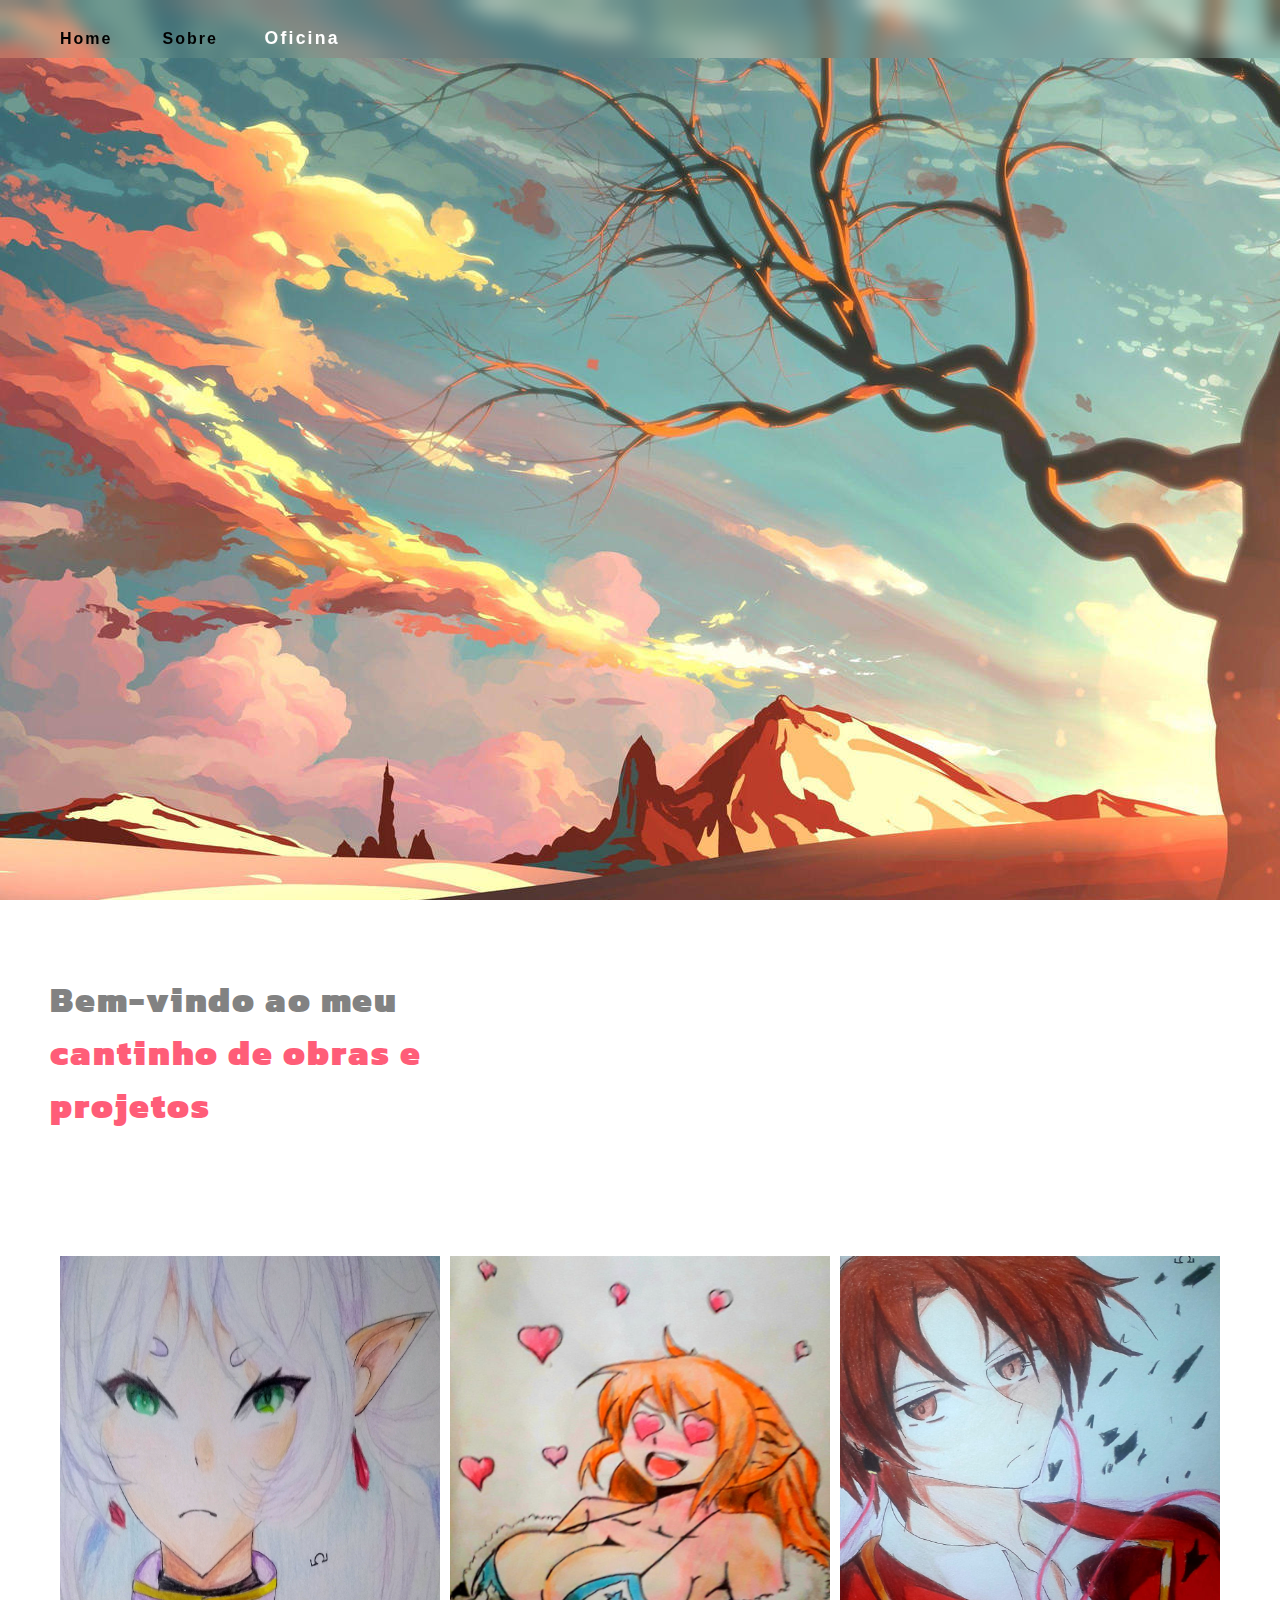
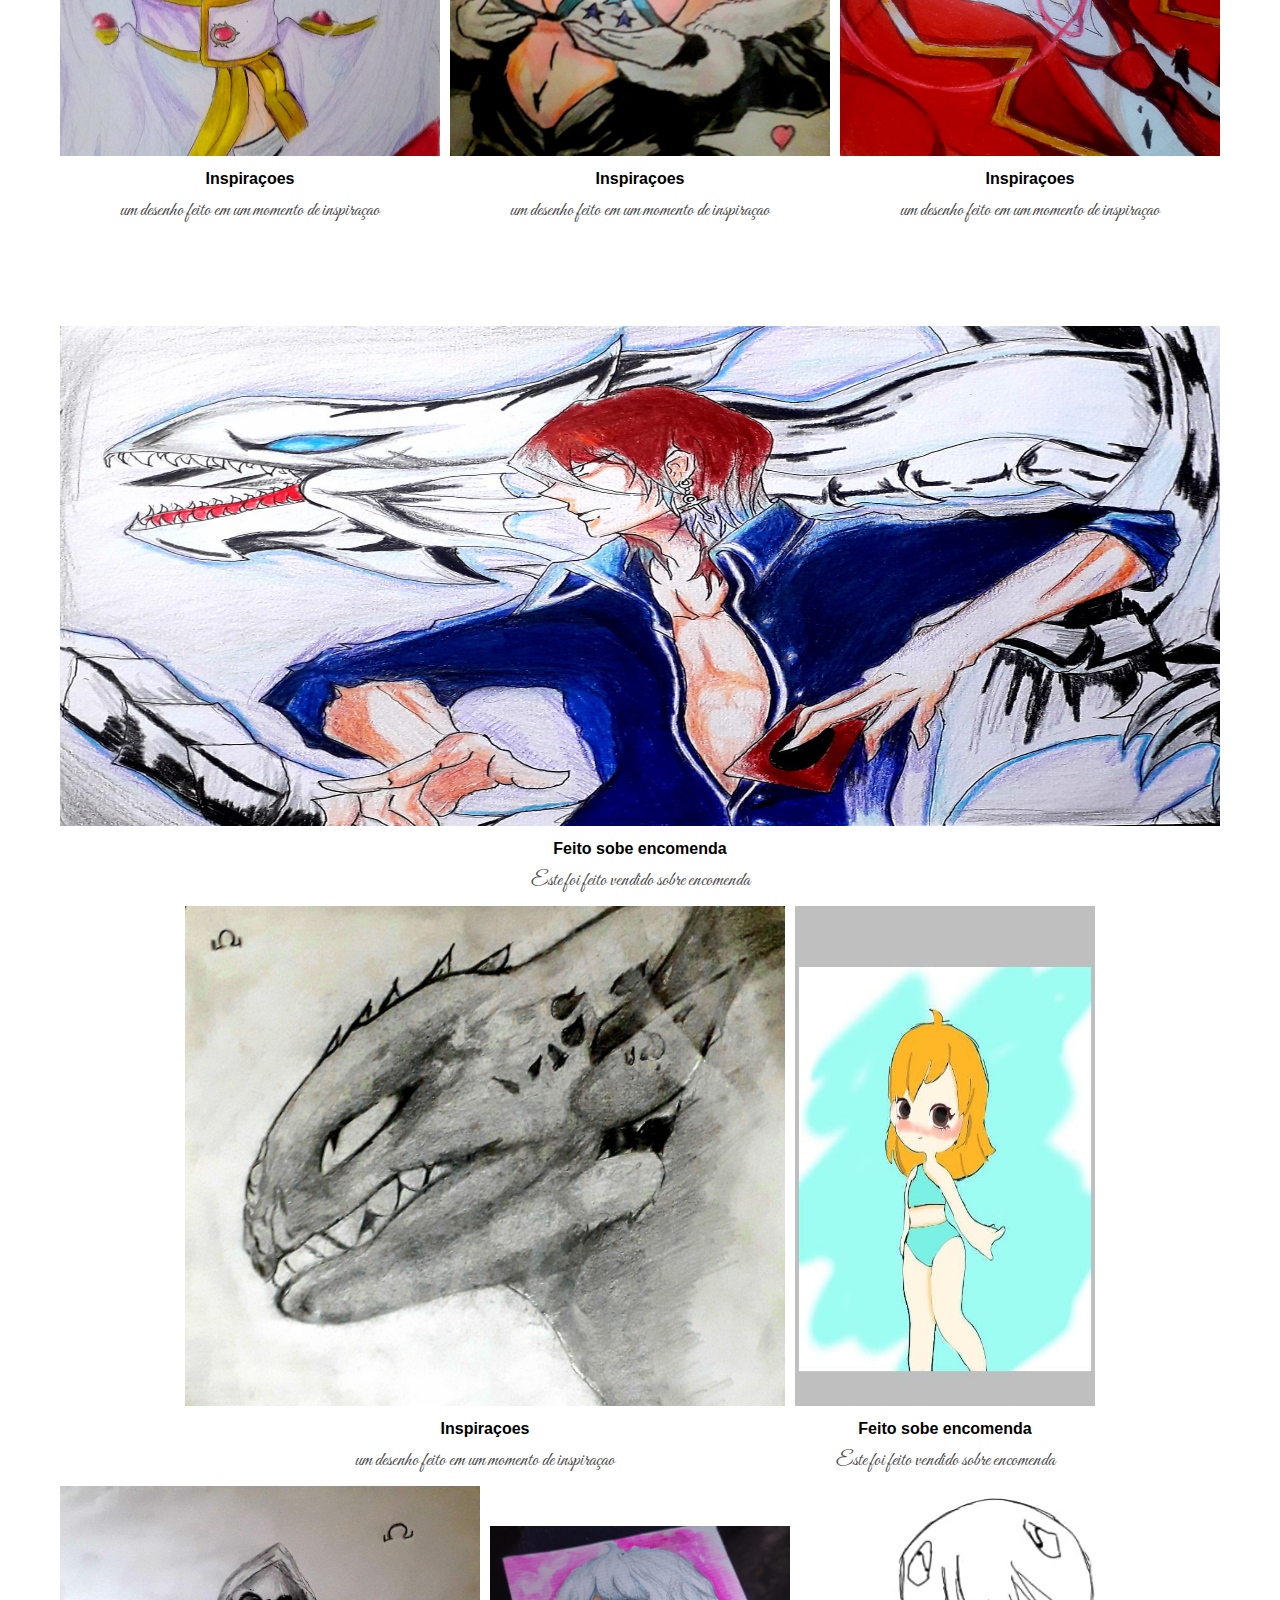
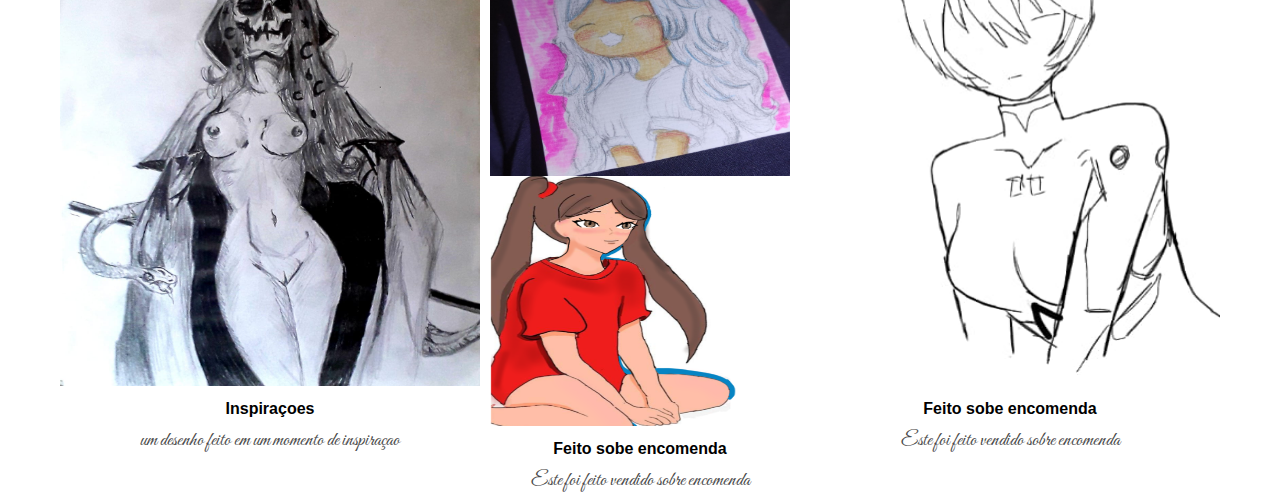
==== Html/Meus_projetos.html @ 12d9eed0 "terminado" ====
<!DOCTYPE html>
<html lang="pt-br">
<head>
    <meta charset="UTF-8">
    <meta name="viewport" content="width=device-width, initial-scale=1.0">

    <link rel="stylesheet" href="../global.css">
    <link rel="stylesheet" href="../Css/projetos.css">
    <link rel="stylesheet" href="../Css/responsive.css">
   
    <link rel="shortcut icon" href="../image/marcador.png" type="image/x-icon">
    <title>Meus Projetos</title>
</head>
<body>
    <header>
        <div id="link">
            <a href="../index.html">Home</a>
            <a href="../Html/Sobre.html" id="Principal" >Sobre</a>
            <a href="" style="color: white; scale: 1.1; 
                
            ">Oficina</a>
        </div>
    </header>
    <div class="texto">
        <h1>Bem-vindo ao meu <b>cantinho de obras e projetos</b></h1>
    </div>
   <div class="container">
    
    <div class="flex">
            <div class="div_flex"><img src="../image/desnhos/freiren.jpg" alt="">
                <h4>Inspiraçoes</h4>
                <p>um desenho feito em um momento de inspiraçao</p>
            </div>
            <div class="div_flex"><img src="../image/desnhos/nami.jpg" alt="">
                <h4>Inspiraçoes</h4>
                <p>um desenho feito em um momento de inspiraçao</p>
            </div>
            <div class="div_flex"><img src="../image/desnhos/yuki.jpg" alt="">
                <h4>Inspiraçoes</h4>
                <p>um desenho feito em um momento de inspiraçao</p>
            </div>
        </div>
    <div class="div_flex total"><img src="../image/desnhos/kaiba.jpg" alt="">
            <h4>Feito sobe encomenda</h4>
            <p>Este foi feito vendido sobre encomenda</p>
    </div>
    <div class="flex">
        <div class="div_flex maior"><img src="../image/desnhos/bangula.jpg" alt="">
            <h4>Inspiraçoes</h4>
            <p>um desenho feito em um momento de inspiraçao</p>
        </div>
        <div class="div_flex menor"><img src="../image/desnhos/chibi (1).jpg" alt="">
            <h4>Feito sobe encomenda</h4>
            <p>Este foi feito vendido sobre encomenda</p>
        </div>
    </div>
    <div class="flex">
        <div class="div_flex"><img src="../image/desnhos/morte.jpg" alt="">
            <h4>Inspiraçoes</h4>
            <p>um desenho feito em um momento de inspiraçao</p>
        </div>
        <div class="grid">

            <div class="div_flex"><img src="../image/desnhos/yumi.jpg" alt="">
            
            </div>

            <div class="div_flex"><img src="../image/desnhos/digital.png" alt="">
                <h4>Feito sobe encomenda</h4>
            <p>Este foi feito vendido sobre encomenda</p>
            </div>
        </div>
        <div class="div_flex"><img src="../image/desnhos/rascunho.jpg" alt="">
            <h4>Feito sobe encomenda</h4>
            <p>Este foi feito vendido sobre encomenda</p>
        </div>
    </div>



</div>

<footer>

</footer>
</body>
</html>
---- global.css ----
@import url('https://fonts.googleapis.com/css2?family=Kanit:ital,wght@0,100;0,200;0,300;0,400;0,500;0,600;0,700;0,800;0,900;1,100;1,200;1,300;1,400;1,500;1,600;1,700;1,800;1,900&family=Montserrat:ital,wght@0,100..900;1,100..900&family=Playwrite+MX+Guides&display=swap');
@import url('https://fonts.googleapis.com/css2?family=Montserrat:ital,wght@0,100..900;1,100..900&family=Playwrite+MX+Guides&display=swap');


@import url('https://fonts.googleapis.com/css2?family=Great+Vibes&family=Kanit:ital,wght@0,100;0,200;0,300;0,400;0,500;0,600;0,700;0,800;0,900;1,100;1,200;1,300;1,400;1,500;1,600;1,700;1,800;1,900&family=Montserrat:ital,wght@0,100..900;1,100..900&family=Playwrite+MX+Guides&display=swap');
body{
    margin: 0;
    padding: 0;
}
body::-webkit-scrollbar {
    width: 8px;
    border-radius: 20%;               /* width of the entire scrollbar */
  }
  
  body::-webkit-scrollbar-track {
    background: rgb(255, 192, 203);        /* color of the tracking area */
  }
  
  body::-webkit-scrollbar-thumb {
    background-color: rgb(190, 190, 234);    /* color of the scroll thumb */
    border-radius: 20px;       /* roundness of the scroll thumb */
}
h1{
  color: rgb(53, 53, 53);
  letter-spacing: 2px;
  font-size: 35px;
  font-family: "Kanit", sans-serif;
font-weight: 900;
font-style: normal;
}
---- Css/projetos.css ----
header{
    width: 100%;
    height: 100vh;
    background-image: url('../image/Artes/fundo_meus_projetos.jpg');
    background-position: center;
    background-repeat: no-repeat;
    background-size:100 100;
   

}

.texto{
    padding: 50px;
    width: 400px;
}
.texto h1{
    color: rgb(130, 130, 130);
}
b{
    color: rgb(255, 93, 120);
}
.container{
    padding: 50px 60px 0px 60px;
}
.flex{
    display: flex;
        gap: 10px;
    justify-content: center;
    align-items: center;
  
}
.div_flex{
    width: 450px;
    height: 500px;
    margin-bottom: 80px;
}
.div_flex h4{
    font-family: Arial, Helvetica, sans-serif;
    text-align: center;
    margin-top: 10px;
    margin-bottom: 0px;
}
.div_flex p{
    color: rgb(73, 73, 73);
    font-family: "Great vibes", serif;
    font-weight: 100;
    font-style: normal;
    text-align: center;
    font-size: 20px;
    margin-top: 10px;
    margin-bottom: 20px;
}
.div_flex img{
    width: 100%;
    height: 100%;
}
.total{
    margin-top: 90px;
    width: 100%;
    height: 500px;
    margin-bottom: 80px;
}
.grid{
    display: grid;
}
.grid .div_flex{
    margin-bottom: 0px;
    height: 250px;
    width: 300px;

}
#link{
    align-items: center;

    padding: 10px;
    display: flex;
    padding-top:30px ;
    align-items: center;
    backdrop-filter: blur(10px);
}

#link a{
    color: black;
    font-family: Arial, Helvetica, sans-serif;
    font-weight: bold;
    text-decoration: none;
    letter-spacing: 2px;
    margin-left: 20px;
    
    position: relative;
    margin-left: 50px;
    
    
}

#link a::after{
    content: "";
    position: absolute;
    width: 0%;
    height: 2px;
    background-color: black;
    bottom: -30%;
    transition: .2s linear;
    left: 0;
    
}

#link a:hover::after{
    width: 100%;
}
.menor{
    width: 300px;
}
.maior{
    width: 600px;
}
---- Css/responsive.css ----
@media (max-width: 768px) {
   #personagem #fundo{
      height: 100%;
      border-radius: 50%;
      
   }
  
   .div.flex{
      display: grid;
      
   }
   .div.flex .caixa{
      width: 80%;
   }
   #link span{
      display: block;
   }
   header{
      width: 100vw;
   }
   
   #mobila{
      display: none;
   }
   #texto{
      width: 100%;
      color: black;
      background-color: white;
      padding: 0;
      align-items: center;
      text-align: center;
      padding-top: 100px;
   }
   .sobre{
      display:grid;
   }
   .sobre .ordem{
      display: grid;
   }
   .sobre .caixa{
      width: 80%;
      margin-bottom: 50px;
   }
   #contatos{
      width: 40%;
   }
  .sobre .frase_dia{
      width: 92%;
      height: 100%;
      left: 0;
   }
   
}
@media (max-width: 632px){
   .flex{
      display: grid;
   }
   .flex .div_flex img{
      width: 100%;
   }
   .grid .div_flex{
     width: 100%;
     margin-bottom: 80px;
  
  }
  .menor{
   width: 100%;
}
.maior{
   width: 100%;
}
header{
   width: 100%;
}
   #falando_mim{
      padding-left: 10px;
      display: grid;
   }
   #fala{
      max-width: 400px;
      margin-bottom: 20px;

   }
   #meio{
      left: 10%;
   }

}
@media (max-width: 470px){
  
   .sobre .frase_dia{
      display: none;
   }
   .eu #lado{
      margin-top: 10px;
   }

   #fala{
      max-width: 300px;
   }
}
@media (max-width: 370px){
   #fala{
      max-width: 200px;
   }
}
@media (max-width: 300px){
   .sobre .frase_dia{
      display: none;
   }
  
   #falando_mim div img{
      width: 150px;
   }
   #falando_mim  #chibi{
      width: 150px;
   }
   #falando_mim .risca{
      width: 150px;
   }
   .sobre button{
      margin-left: 25px;
      margin-right: 0;
   }
   #personagem{
      margin-left: 50px;
      
   }
   #personagem #fundo{
      height: 100%;
      border-radius: 50%;
      
   }
   #personagem #fundo img{
      height: 100%;
      
   }
  
  

}
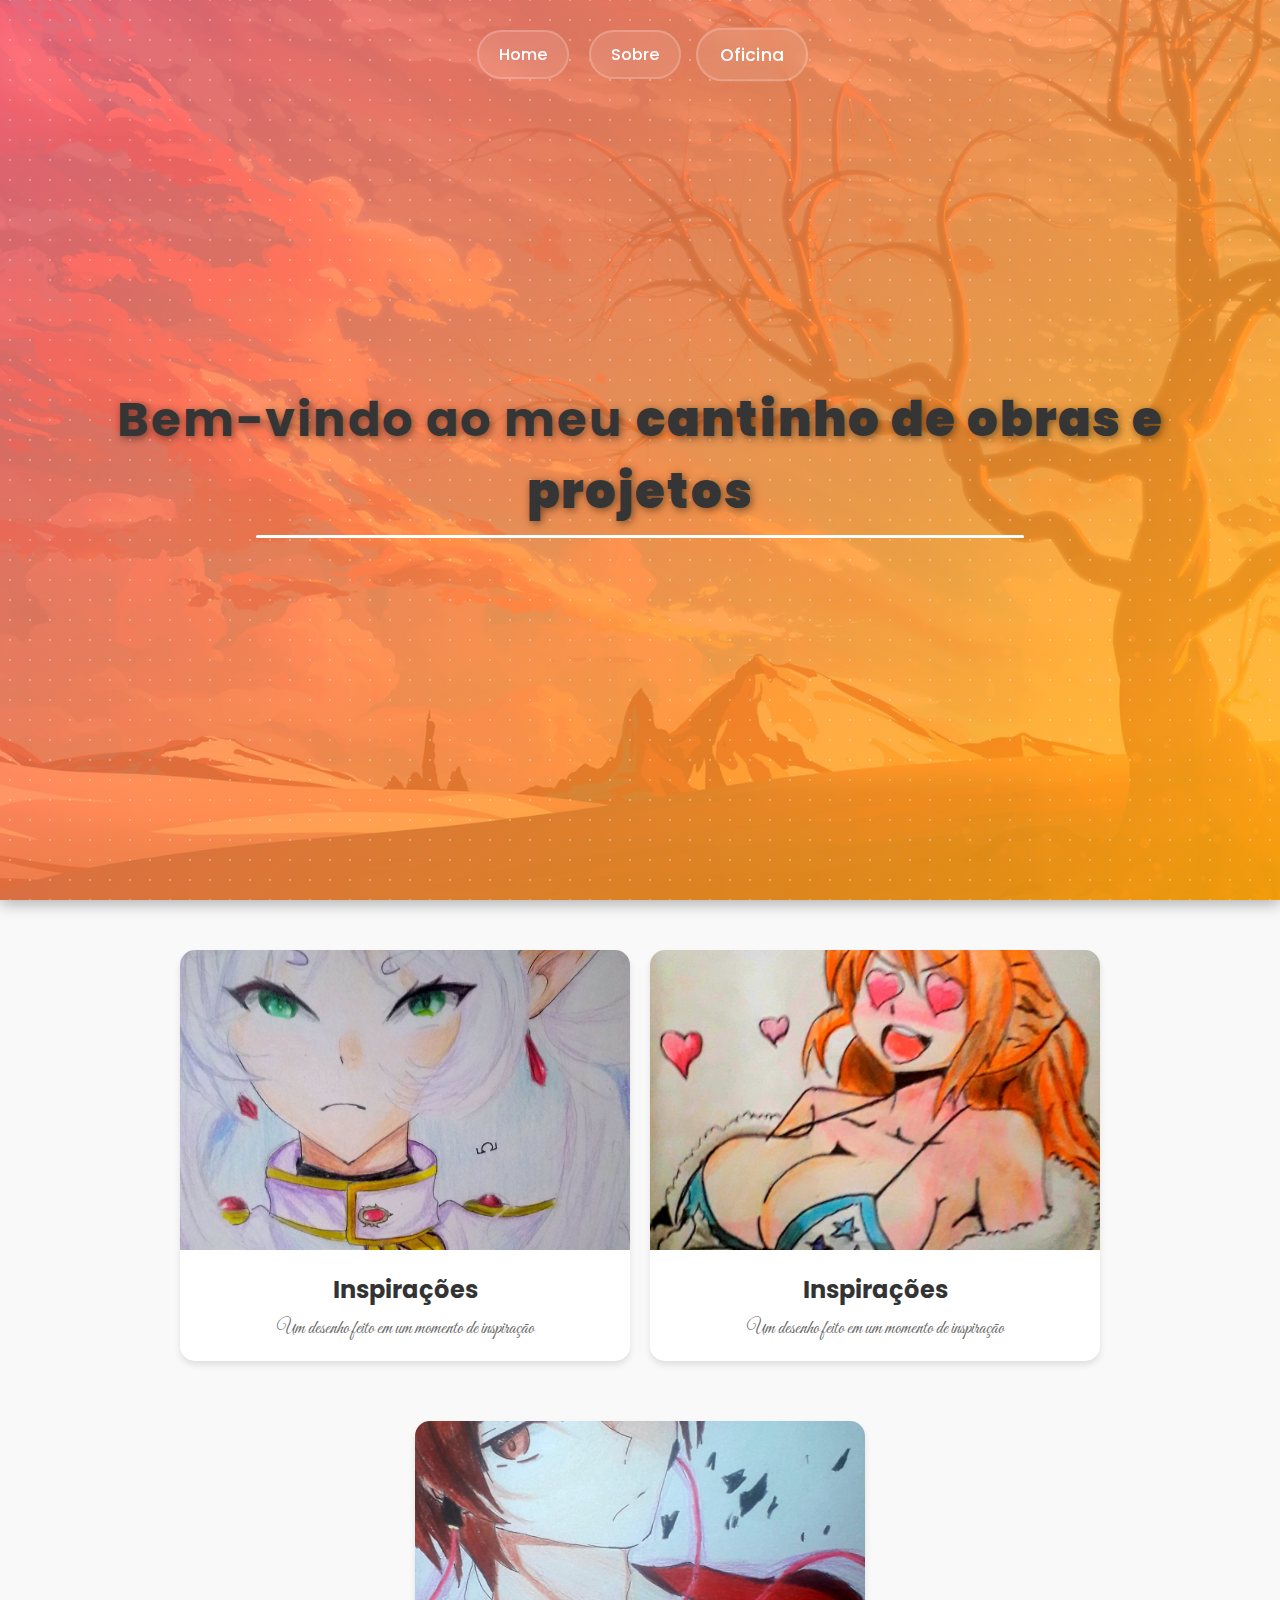
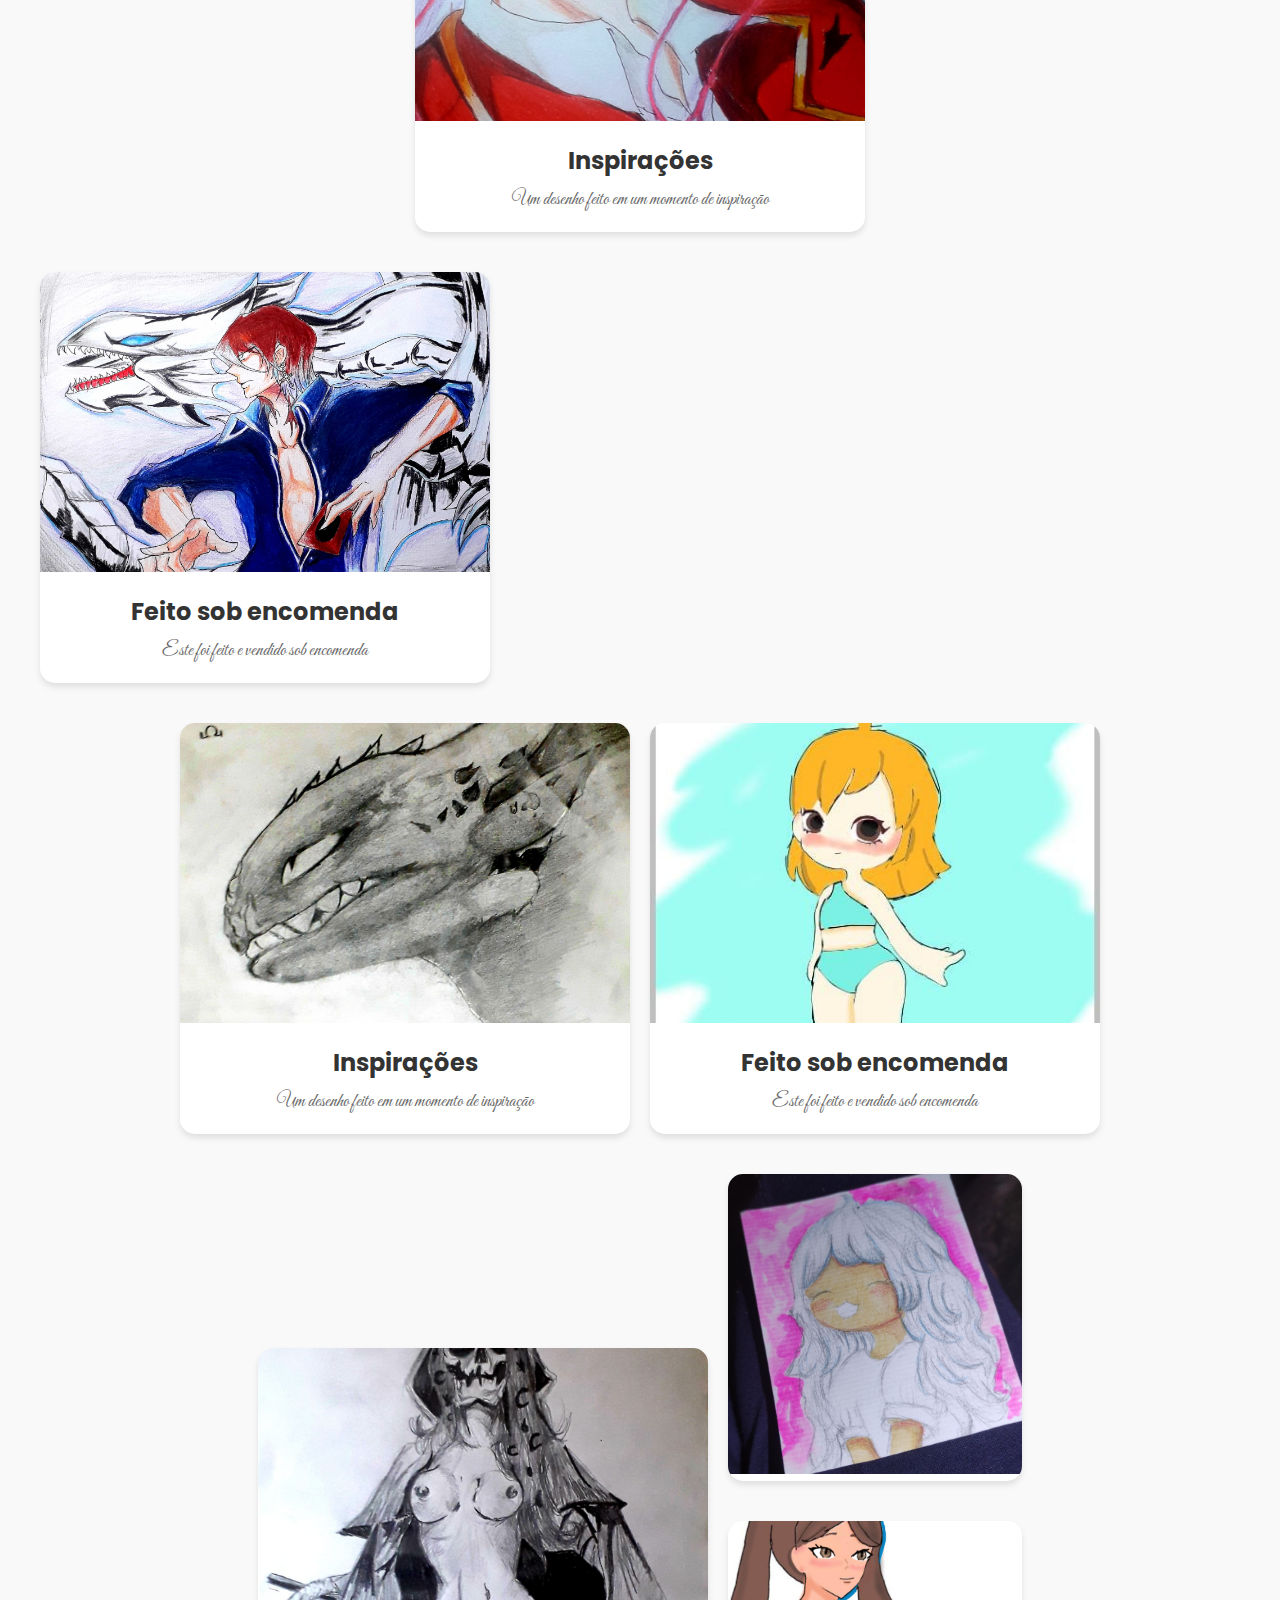
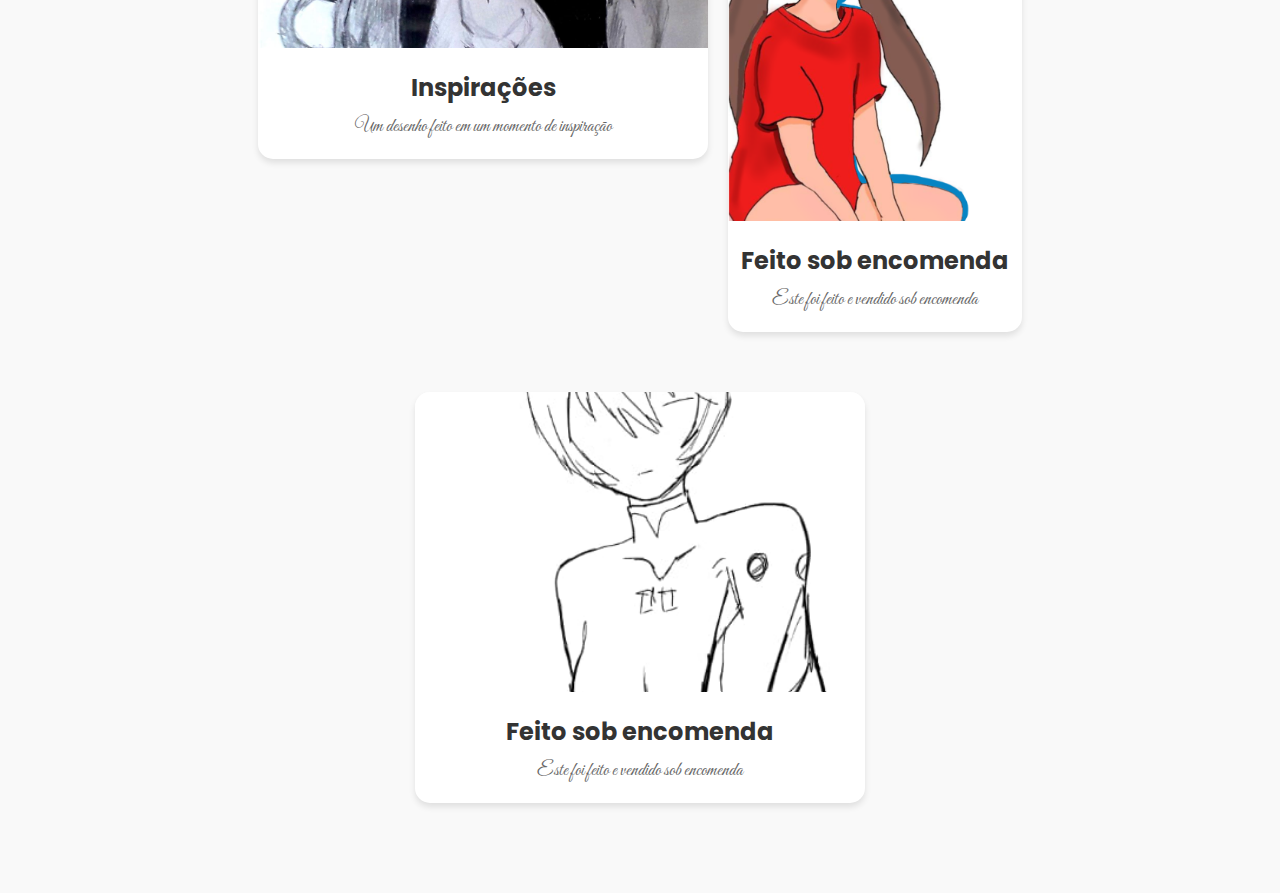
==== commit 0f57b58a: "arruamndo oficina" ====
--- a/Html/Meus_projetos.html
+++ b/Html/Meus_projetos.html
@@ -3,85 +3,82 @@
 <head>
     <meta charset="UTF-8">
     <meta name="viewport" content="width=device-width, initial-scale=1.0">
-
     <link rel="stylesheet" href="../global.css">
     <link rel="stylesheet" href="../Css/projetos.css">
     <link rel="stylesheet" href="../Css/responsive.css">
-   
     <link rel="shortcut icon" href="../image/marcador.png" type="image/x-icon">
+    <link href="https://fonts.googleapis.com/css2?family=Poppins:wght@400;500;700&family=Great+Vibes&display=swap" rel="stylesheet">
     <title>Meus Projetos</title>
 </head>
 <body>
     <header>
         <div id="link">
             <a href="../index.html">Home</a>
-            <a href="../Html/Sobre.html" id="Principal" >Sobre</a>
-            <a href="" style="color: white; scale: 1.1; 
-                
-            ">Oficina</a>
+            <a href="../Html/Sobre.html">Sobre</a>
+            <a href="#" style="color: white; scale: 1.1;">Oficina</a>
+        </div>
+        <div class="texto">
+            <h1>Bem-vindo ao meu <b>cantinho de obras e projetos</b></h1>
         </div>
     </header>
-    <div class="texto">
-        <h1>Bem-vindo ao meu <b>cantinho de obras e projetos</b></h1>
-    </div>
-   <div class="container">
-    
-    <div class="flex">
-            <div class="div_flex"><img src="../image/desnhos/freiren.jpg" alt="">
-                <h4>Inspiraçoes</h4>
-                <p>um desenho feito em um momento de inspiraçao</p>
+    <div class="container">
+        <div class="flex">
+            <div class="div_flex">
+                <img src="../image/desnhos/freiren.jpg" alt="Freiren">
+                <h4>Inspirações</h4>
+                <p>Um desenho feito em um momento de inspiração</p>
             </div>
-            <div class="div_flex"><img src="../image/desnhos/nami.jpg" alt="">
-                <h4>Inspiraçoes</h4>
-                <p>um desenho feito em um momento de inspiraçao</p>
+            <div class="div_flex">
+                <img src="../image/desnhos/nami.jpg" alt="Nami">
+                <h4>Inspirações</h4>
+                <p>Um desenho feito em um momento de inspiração</p>
             </div>
-            <div class="div_flex"><img src="../image/desnhos/yuki.jpg" alt="">
-                <h4>Inspiraçoes</h4>
-                <p>um desenho feito em um momento de inspiraçao</p>
+            <div class="div_flex">
+                <img src="../image/desnhos/yuki.jpg" alt="Yuki">
+                <h4>Inspirações</h4>
+                <p>Um desenho feito em um momento de inspiração</p>
             </div>
         </div>
-    <div class="div_flex total"><img src="../image/desnhos/kaiba.jpg" alt="">
-            <h4>Feito sobe encomenda</h4>
-            <p>Este foi feito vendido sobre encomenda</p>
-    </div>
-    <div class="flex">
-        <div class="div_flex maior"><img src="../image/desnhos/bangula.jpg" alt="">
-            <h4>Inspiraçoes</h4>
-            <p>um desenho feito em um momento de inspiraçao</p>
+        <div class="div_flex total">
+            <img src="../image/desnhos/kaiba.jpg" alt="Kaiba">
+            <h4>Feito sob encomenda</h4>
+            <p>Este foi feito e vendido sob encomenda</p>
         </div>
-        <div class="div_flex menor"><img src="../image/desnhos/chibi (1).jpg" alt="">
-            <h4>Feito sobe encomenda</h4>
-            <p>Este foi feito vendido sobre encomenda</p>
+        <div class="flex">
+            <div class="div_flex maior">
+                <img src="../image/desnhos/bangula.jpg" alt="Bangula">
+                <h4>Inspirações</h4>
+                <p>Um desenho feito em um momento de inspiração</p>
+            </div>
+            <div class="div_flex menor">
+                <img src="../image/desnhos/chibi (1).jpg" alt="Chibi">
+                <h4>Feito sob encomenda</h4>
+                <p>Este foi feito e vendido sob encomenda</p>
+            </div>
+        </div>
+        <div class="flex">
+            <div class="div_flex">
+                <img src="../image/desnhos/morte.jpg" alt="Morte">
+                <h4>Inspirações</h4>
+                <p>Um desenho feito em um momento de inspiração</p>
+            </div>
+            <div class="grid">
+                <div class="div_flex">
+                    <img src="../image/desnhos/yumi.jpg" alt="Yumi">
+                </div>
+                <div class="div_flex">
+                    <img src="../image/desnhos/digital.png" alt="Digital">
+                    <h4>Feito sob encomenda</h4>
+                    <p>Este foi feito e vendido sob encomenda</p>
+                </div>
+            </div>
+            <div class="div_flex">
+                <img src="../image/desnhos/rascunho.jpg" alt="Rascunho">
+                <h4>Feito sob encomenda</h4>
+                <p>Este foi feito e vendido sob encomenda</p>
+            </div>
         </div>
     </div>
-    <div class="flex">
-        <div class="div_flex"><img src="../image/desnhos/morte.jpg" alt="">
-            <h4>Inspiraçoes</h4>
-            <p>um desenho feito em um momento de inspiraçao</p>
-        </div>
-        <div class="grid">
-
-            <div class="div_flex"><img src="../image/desnhos/yumi.jpg" alt="">
-            
-            </div>
-
-            <div class="div_flex"><img src="../image/desnhos/digital.png" alt="">
-                <h4>Feito sobe encomenda</h4>
-            <p>Este foi feito vendido sobre encomenda</p>
-            </div>
-        </div>
-        <div class="div_flex"><img src="../image/desnhos/rascunho.jpg" alt="">
-            <h4>Feito sobe encomenda</h4>
-            <p>Este foi feito vendido sobre encomenda</p>
-        </div>
-    </div>
-
-
-
-</div>
-
-<footer>
-
-</footer>
+    
 </body>
 </html>--- a/Css/projetos.css
+++ b/Css/projetos.css
@@ -1,116 +1,272 @@
-header{
+/* Estilos Gerais */
+body {
+    margin: 0;
+    font-family: 'Poppins', sans-serif;
+    background-color: #f9f9f9;
+    color: #333;
+}
+
+/* Container de Projetos */
+.container {
+    padding: 50px 20px;
+    max-width: 1200px;
+    margin: 0 auto;
+}
+
+.flex {
+    display: flex;
+    flex-wrap: wrap;
+    gap: 20px;
+    justify-content: center;
+    align-items: center;
+}
+
+.div_flex {
+    width: 100%;
+    max-width: 450px;
+    height: auto;
+    margin-bottom: 40px;
+    background: white;
+    border-radius: 15px;
+    overflow: hidden;
+    box-shadow: 0 4px 6px rgba(0, 0, 0, 0.1);
+    transition: transform 0.3s ease, box-shadow 0.3s ease;
+}
+
+.div_flex:hover {
+    transform: translateY(-10px);
+    box-shadow: 0 8px 12px rgba(0, 0, 0, 0.2);
+}
+
+.div_flex img {
+    width: 100%;
+    height: 300px;
+    object-fit: cover;
+}
+
+.div_flex h4 {
+    font-family: 'Poppins', sans-serif;
+    text-align: center;
+    margin-top: 15px;
+    margin-bottom: 0;
+    font-size: 1.5rem;
+    color: #333;
+}
+
+.div_flex p {
+    color: #666;
+    font-family: 'Great Vibes', cursive;
+    font-size: 1.2rem;
+    text-align: center;
+    margin-top: 10px;
+    margin-bottom: 20px;
+}
+
+/* Responsividade */
+
+
+@keyframes moveParticles {
+    0% {
+        transform: translateY(0);
+    }
+    100% {
+        transform: translateY(20px);
+    }
+}
+
+/* Animação de Entrada */
+@keyframes fadeIn {
+    0% {
+        opacity: 0;
+        transform: translateY(20px);
+    }
+    100% {
+        opacity: 1;
+        transform: translateY(0);
+    }
+}
+/* Header Super Bonito e Moderno */
+header {
     width: 100%;
     height: 100vh;
-    background-image: url('../image/Artes/fundo_meus_projetos.jpg');
+    background: linear-gradient(135deg, rgba(255, 93, 120, 0.8), rgba(255, 174, 0, 0.8)), url('../image/Artes/fundo_meus_projetos.jpg');
     background-position: center;
     background-repeat: no-repeat;
-    background-size:100 100;
-   
-
-}
-
-.texto{
-    padding: 50px;
-    width: 400px;
-}
-.texto h1{
-    color: rgb(130, 130, 130);
-}
-b{
-    color: rgb(255, 93, 120);
-}
-.container{
-    padding: 50px 60px 0px 60px;
-}
-.flex{
+    background-size: cover;
     display: flex;
-        gap: 10px;
     justify-content: center;
     align-items: center;
-  
-}
-.div_flex{
-    width: 450px;
-    height: 500px;
-    margin-bottom: 80px;
-}
-.div_flex h4{
-    font-family: Arial, Helvetica, sans-serif;
+    position: relative;
+    overflow: hidden;
+    box-shadow: 0 4px 15px rgba(0, 0, 0, 0.3);
+}
+
+/* Efeito de Luz Brilhante */
+header::after {
+    content: '';
+    position: absolute;
+    top: -50%;
+    left: -50%;
+    width: 200%;
+    height: 200%;
+    background: radial-gradient(circle, rgba(255, 255, 255, 0.3) 10%, transparent 10.01%);
+    background-size: 20px 20px;
+    animation: moveLight 10s linear infinite;
+    z-index: 1;
+}
+
+@keyframes moveLight {
+    0% {
+        transform: rotate(0deg);
+    }
+    100% {
+        transform: rotate(360deg);
+    }
+}
+
+/* Texto do Header com Animação Flutuante */
+header .texto {
     text-align: center;
-    margin-top: 10px;
-    margin-bottom: 0px;
-}
-.div_flex p{
-    color: rgb(73, 73, 73);
-    font-family: "Great vibes", serif;
-    font-weight: 100;
-    font-style: normal;
-    text-align: center;
-    font-size: 20px;
-    margin-top: 10px;
+    z-index: 2;
+    color: white;
+    animation: float 3s ease-in-out infinite;
+}
+
+header .texto h1 {
+    font-size: 3rem;
+    font-weight: 700;
     margin-bottom: 20px;
-}
-.div_flex img{
-    width: 100%;
-    height: 100%;
-}
-.total{
-    margin-top: 90px;
-    width: 100%;
-    height: 500px;
-    margin-bottom: 80px;
-}
-.grid{
-    display: grid;
-}
-.grid .div_flex{
-    margin-bottom: 0px;
-    height: 250px;
-    width: 300px;
-
-}
-#link{
-    align-items: center;
-
-    padding: 10px;
+    text-shadow: 2px 2px 8px rgba(0, 0, 0, 0.5);
+    font-family: 'Poppins', sans-serif;
+    position: relative;
+}
+
+header .texto h1::after {
+    content: '';
+    position: absolute;
+    bottom: -10px;
+    left: 50%;
+    transform: translateX(-50%);
+    width: 60%;
+    height: 3px;
+    background: white;
+    border-radius: 2px;
+    animation: expandLine 2s ease-in-out infinite;
+}
+
+@keyframes float {
+    0%, 100% {
+        transform: translateY(0);
+    }
+    50% {
+        transform: translateY(-10px);
+    }
+}
+
+@keyframes expandLine {
+    0%, 100% {
+        width: 60%;
+    }
+    50% {
+        width: 80%;
+    }
+}
+
+/* Botões de Navegação com Efeito Neon */
+#link {
+    position: absolute;
+    top: 30px;
+    left: 50%;
+    transform: translateX(-50%);
     display: flex;
-    padding-top:30px ;
-    align-items: center;
+    gap: 20px;
+    z-index: 3;
+}
+
+#link a {
+    color: white;
+    font-family: 'Poppins', sans-serif;
+    font-weight: 500;
+    text-decoration: none;
+    padding: 10px 20px;
+    border-radius: 30px;
+    background: rgba(255, 255, 255, 0.1);
     backdrop-filter: blur(10px);
-}
-
-#link a{
-    color: black;
-    font-family: Arial, Helvetica, sans-serif;
-    font-weight: bold;
-    text-decoration: none;
-    letter-spacing: 2px;
-    margin-left: 20px;
-    
+    transition: all 0.3s ease;
+    border: 2px solid rgba(255, 255, 255, 0.2);
     position: relative;
-    margin-left: 50px;
-    
-    
-}
-
-#link a::after{
+    overflow: hidden;
+}
+
+#link a::before {
+    content: '';
+    position: absolute;
+    top: 50%;
+    left: 50%;
+    width: 300%;
+    height: 300%;
+    background: radial-gradient(circle, rgba(255, 255, 255, 0.4) 10%, transparent 10.01%);
+    transform: translate(-50%, -50%) scale(0);
+    transition: transform 0.5s ease;
+    z-index: -1;
+}
+
+#link a:hover::before {
+    transform: translate(-50%, -50%) scale(1);
+}
+
+#link a:hover {
+    background: rgba(255, 255, 255, 0.2);
+    transform: translateY(-3px);
+    box-shadow: 0 4px 15px rgba(255, 93, 120, 0.5);
+}
+
+#link a::after {
     content: "";
     position: absolute;
     width: 0%;
     height: 2px;
-    background-color: black;
-    bottom: -30%;
-    transition: .2s linear;
-    left: 0;
+    background-color: white;
+    bottom: 0;
+    left: 50%;
+    transform: translateX(-50%);
+    transition: width 0.3s ease;
+}
+
+#link a:hover::after {
+    width: 80%;
+}
+@media (max-width: 768px) {
+    .flex{
+        display: grid;
+     }
+     .flex .div_flex img{
+        width: 100%;
+     }
+     .grid .div_flex{
+       width: 100%;
+       margin-bottom: 80px;
     
-}
-
-#link a:hover::after{
-    width: 100%;
-}
-.menor{
-    width: 300px;
-}
-.maior{
-    width: 600px;
+    }
+    .texto h1 {
+     font-size: 20px;
+  }
+    .menor{
+     width: 100%;
+  }
+  .maior{
+     width: 100%;
+  }
+    .texto h1 {
+        font-size: 20px;
+    }
+
+    .div_flex {
+        width: 100%;
+        max-width: 100%;
+    }
+
+    .flex {
+        flex-direction: column;
+    }
 }--- a/Css/responsive.css
+++ b/Css/responsive.css
@@ -69,6 +69,7 @@
 .maior{
    width: 100%;
 }
+
 header{
    width: 100%;
 }
@@ -84,9 +85,17 @@
    #meio{
       left: 10%;
    }
-
+   .container{
+      padding-left: 0px;
+      padding-right: 0px;
+   }
 }
 @media (max-width: 470px){
+
+   .texto{
+      width: 200px;
+      font-size: 20px;
+   }
   
    .sobre .frase_dia{
       display: none;
